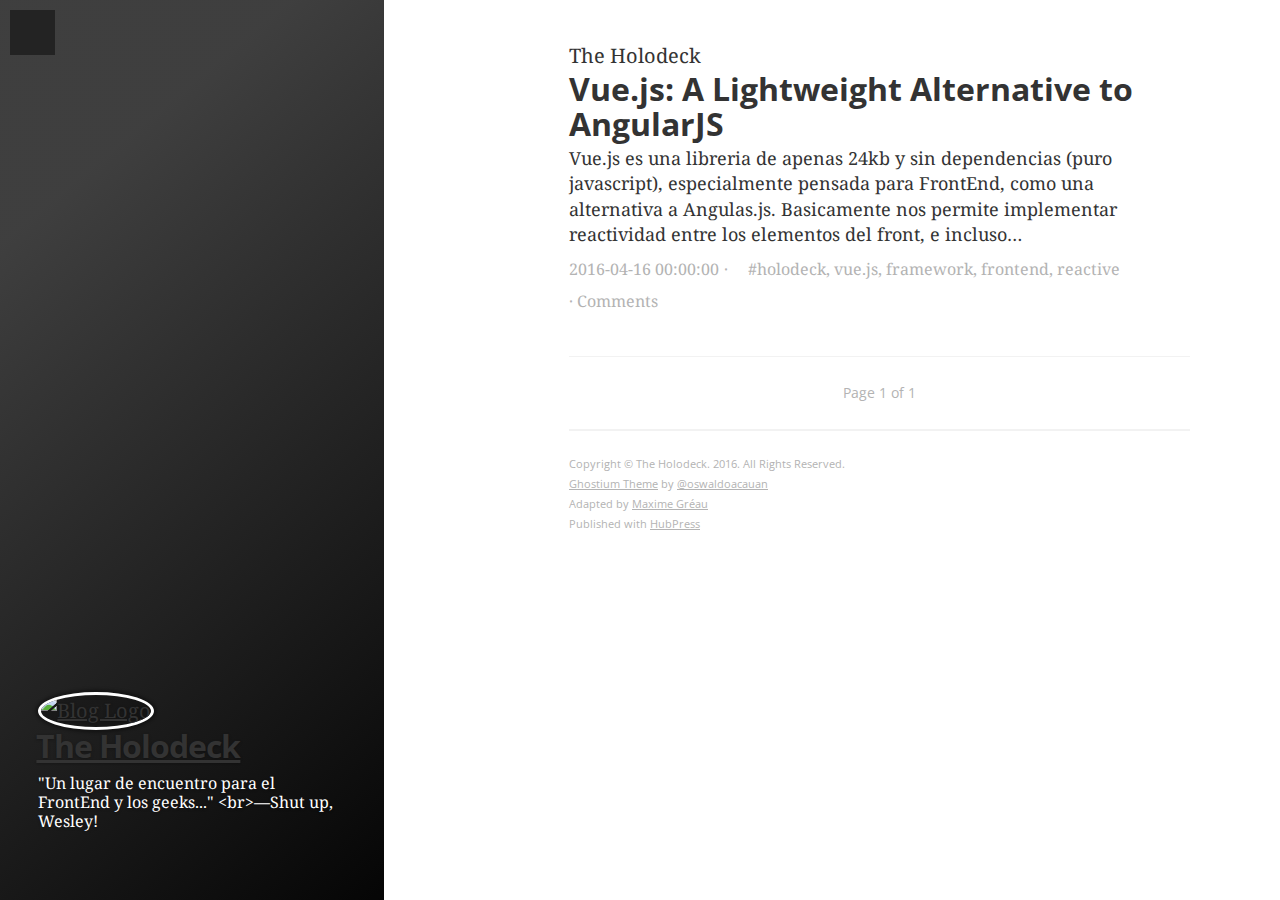
==== index.html @ 185a4615 "Publish page-1 index" ====
<!DOCTYPE html>
<html lang="en">
  <head>
    <meta charset="utf-8">
    <meta http-equiv="Content-Type" content="text/html; charset=utf-8">
    <meta http-equiv="X-UA-Compatible" content="IE=edge,chrome=1">

    <title>The Holodeck</title>

    <meta name="HandheldFriendly" content="True">
    <meta name="MobileOptimized" content="320">
    <meta name="apple-mobile-web-app-capable" content="yes">
    <meta name="apple-mobile-web-app-status-bar-style" content="black-translucent">
    <meta name="viewport" content="width=device-width, initial-scale=1, maximum-scale=1">

    <meta name="description" content="&quot;Un lugar de encuentro para el FrontEnd y los geeks...&quot; &lt;br&gt;—Shut up, Wesley!">

    <meta name="twitter:card" content="summary">
    <meta name="twitter:title" content="The Holodeck">
    <meta name="twitter:description" content="&quot;Un lugar de encuentro para el FrontEnd y los geeks...&quot; &lt;br&gt;—Shut up, Wesley!">

    <meta property="og:type" content="article">
    <meta property="og:title" content="The Holodeck">
    <meta property="og:description" content="&quot;Un lugar de encuentro para el FrontEnd y los geeks...&quot; &lt;br&gt;—Shut up, Wesley!">

    <!-- <meta name="twitter:site" content="">

<meta name="twitter:creator" content="">

<meta name="google-site-verification" content="">

<meta property="fb:admins" content="">
 -->

    <link href="/favicon.ico" rel="shortcut icon" type="image/x-icon">
    <link href="/apple-touch-icon-precomposed.png" rel="apple-touch-icon">

    <link href="//fonts.googleapis.com/" rel="dns-prefetch">
    <link href="//fonts.googleapis.com/css?family=Droid+Serif:400,700,400italic|Open+Sans:700,400&subset=latin,latin-ext" rel="stylesheet">

    <link rel="stylesheet" href="//Lukas238.github.io/the-holodeck/themes/ghostium/assets/css/main.min.css?v=1.0.0"/>
    <link rel="stylesheet" href="//Lukas238.github.io/the-holodeck/themes/ghostium/assets/css/custom.css?v=1.0.0"/>
    <link rel="stylesheet" href="//Lukas238.github.io/the-holodeck/themes/ghostium/assets/css/asciidoctor-foundation.css?v=1.0.0"/>




    <script type="text/javascript">
      var ga_ua = 'UA-XXXXX-X';
      
      var disqus_shortname = 'example';
      
      var enable_pjax = true;

      // Pace Options
      // ==============
      window.paceOptions = {
        catchupTime: 100,
        minTime: 100,
        elements: false,
        restartOnRequestAfter: 500,
        startOnPageLoad: false
      }

      // Ghostium Globals
      // ==============
      window.GHOSTIUM = {};
      GHOSTIUM.haveGA = typeof ga_ua !== 'undefined' && ga_ua !== 'UA-XXXXX-X';
      GHOSTIUM.haveDisqus = typeof disqus_shortname !== 'undefined' && disqus_shortname !== 'example';
      GHOSTIUM.enablePjax = typeof enable_pjax !== 'undefined' ? enable_pjax : true;
    </script>

    <script src="//Lukas238.github.io/the-holodeck/themes/ghostium/assets/js/head-scripts.min.js?v=1.0.0"></script>

    <link rel="canonical" href="https://Lukas238.github.io/the-holodeck" />
    <meta name="generator" content="Ghost ?" />
    <link rel="alternate" type="application/rss+xml" title="The Holodeck" href="https://Lukas238.github.io/the-holodeck/rss" />
    <link rel="stylesheet" href="//cdnjs.cloudflare.com/ajax/libs/highlight.js/8.4/styles/default.min.css">
  </head>
  <body class="home-template">

    <button data-action="open-drawer" id="drawer-button" class="drawer-button"><i class="fa fa-bars"></i></button>
    <nav tabindex="-1" class="drawer">
      <div class="drawer-container">
        <!--.drawer-search(role="search")-->
        <ul role="navigation" class="drawer-list">
          
          <li class="drawer-list-item">
            <a href="https://Lukas238.github.io/the-holodeck" data-pjax>
              <i class="fa fa-home"></i>Home
            </a>
          </li>
          <!-- <li class="drawer-list-item">
            <a href="https://Lukas238.github.io/the-holodeck" title="The Holodeck" data-pjax>
              <i class="fa fa-list-alt"></i>All posts
            </a>
          </li> -->
          <!--
          <li class="drawer-list-item">
            <a href="https://Lukas238.github.io/the-holodeck/rss/">
              <i class="fa fa-rss"></i>Subscribe to Feed
            </a>
          </li>
          -->
          <li class="drawer-list-divider"></li>
          <li class="drawer-list-item drawer-list-title">
            Follow me
          </li>
          
          
          <li class="drawer-list-item">
            <a href="https://twitter.com/lucasdasso" title="Twitter" target="_blank">
              <i class="fa fa-twitter"></i>Twitter
            </a>
          </li>
          <li class="drawer-list-item">
            <a href="https://github.com/Lukas238" title="Github" target="_blank">
              <i class="fa fa-github"></i>Github
            </a>
          </li>
        </ul>
      </div>
    </nav>

    <div class="drawer-overlay"></div>
    <main id="container" role="main" class="container">
      <div class="surface">
        <div class="surface-container">
          <div data-pjax-container class="content">
            
<aside role="banner" class="cover">
  <div  class="cover-image"></div>
  <div class="cover-container">
      <a href="https://Lukas238.github.io/the-holodeck" class="cover-logo" data-pjax>
        <img src="http://i.imgur.com/KBabik9.jpg" alt="Blog Logo">
      </a>
    <h1 class="cover-title"><a href="https://Lukas238.github.io/the-holodeck" title="The Holodeck">The Holodeck</a></h1>
    <p class="cover-description">&quot;Un lugar de encuentro para el FrontEnd y los geeks...&quot; &lt;br&gt;—Shut up, Wesley!</p>
  </div>
</aside>

<section class="wrapper" tabindex="0">
  <div class="wrapper-container">
    The Holodeck

    <section class="post-list">
        <article itemscope itemtype="http://schema.org/BlogPosting"
          role="article" class="post-item post tag-holodeck tag-vuejs tag-framework tag-frontend tag-reactive">
          <header class="post-item-header">
            <h2 itemprop="name" class="post-item-title">
              <a href="https://Lukas238.github.io/the-holodeck/2016/04/16/Vuejs-A-Lightweight-Alternative-to-Angular-J-S.html" itemprop="url" data-pjax title="Vue.js: A Lightweight Alternative to AngularJS">
                Vue.js: A Lightweight Alternative to AngularJS
              </a>
            </h2>
          </header>
          <section itemprop="description" class="post-item-excerpt">
            <p>Vue.js es una libreria de apenas 24kb y sin dependencias (puro javascript), especialmente pensada para FrontEnd, como una alternativa a Angulas.js. Basicamente nos permite implementar reactividad entre los elementos del front, e incluso&hellip;</p>
          </section>
          <footer class="post-item-footer">
            <ul class="post-item-meta-list">
              <li class="post-item-meta-item">
                <time datetime="2016-04-16" itemprop="datePublished">
                  2016-04-16 00:00:00<ago class="ago">
                </time>
              </li>
                <li class="post-item-meta-item">
                  <span class="tags"><i class="fa fa-tags"></i>
                      <span>
                      <a href="https://Lukas238.github.io/the-holodeck/tag/holodeck">#holodeck</a>, <a href="https://Lukas238.github.io/the-holodeck/tag/vuejs"> vue.js</a>, <a href="https://Lukas238.github.io/the-holodeck/tag/framework"> framework</a>, <a href="https://Lukas238.github.io/the-holodeck/tag/frontend"> frontend</a>, <a href="https://Lukas238.github.io/the-holodeck/tag/reactive"> reactive</a></span>
                  </span>
                </li>
              <li class="post-item-meta-item">
                <a href="https://Lukas238.github.io/the-holodeck/2016/04/16/Vuejs-A-Lightweight-Alternative-to-Angular-J-S.html#disqus_thread" data-pjax data-disqus-identifier="">Comments</a>
              </li>
            </ul>
          </footer>
        </article>
    </section>

      <nav role="pagination" class="post-list-pagination">
  <span class="post-list-pagination-item post-list-pagination-item-current">Page 1 of 1</span>
</nav>


    <footer role="contentinfo" class="footer">
      <p><small>Copyright &copy; <span itemprop="copyrightHolder">The Holodeck</span>. 2016. All Rights Reserved.</small></p>
      <p><small><a href="http://ghostium.oswaldoacauan.com/" target="_blank">Ghostium Theme</a> by <a href="http://twitter.com/oswaldoacauan" target="_blank">@oswaldoacauan</a></small></p>
      <p><small>Adapted by <a href="https://twitter.com/mgreau">Maxime Gréau</a></small></p>
      <p><small>Published with <a href="http://hubpress.io">HubPress</a></small></p>
    </footer>
  </div>
</section>

          </div>
        </div>
      </div>
    </main>

    <script src="//cdnjs.cloudflare.com/ajax/libs/jquery/2.1.3/jquery.min.js?v="></script> <script src="//cdnjs.cloudflare.com/ajax/libs/moment.js/2.9.0/moment-with-locales.min.js?v="></script> <script src="//cdnjs.cloudflare.com/ajax/libs/highlight.js/8.4/highlight.min.js?v="></script> 
      <script type="text/javascript">
        jQuery( document ).ready(function() {
          // change date with ago
          jQuery('ago.ago').each(function(){
            var element = jQuery(this).parent();
            element.html( moment(element.text()).fromNow());
          });
        });

        hljs.initHighlightingOnLoad();      
      </script>

    <script src="//Lukas238.github.io/the-holodeck/themes/ghostium/assets/js/foot-scripts.min.js?v=1.0.0"></script>


  </body>
</html>
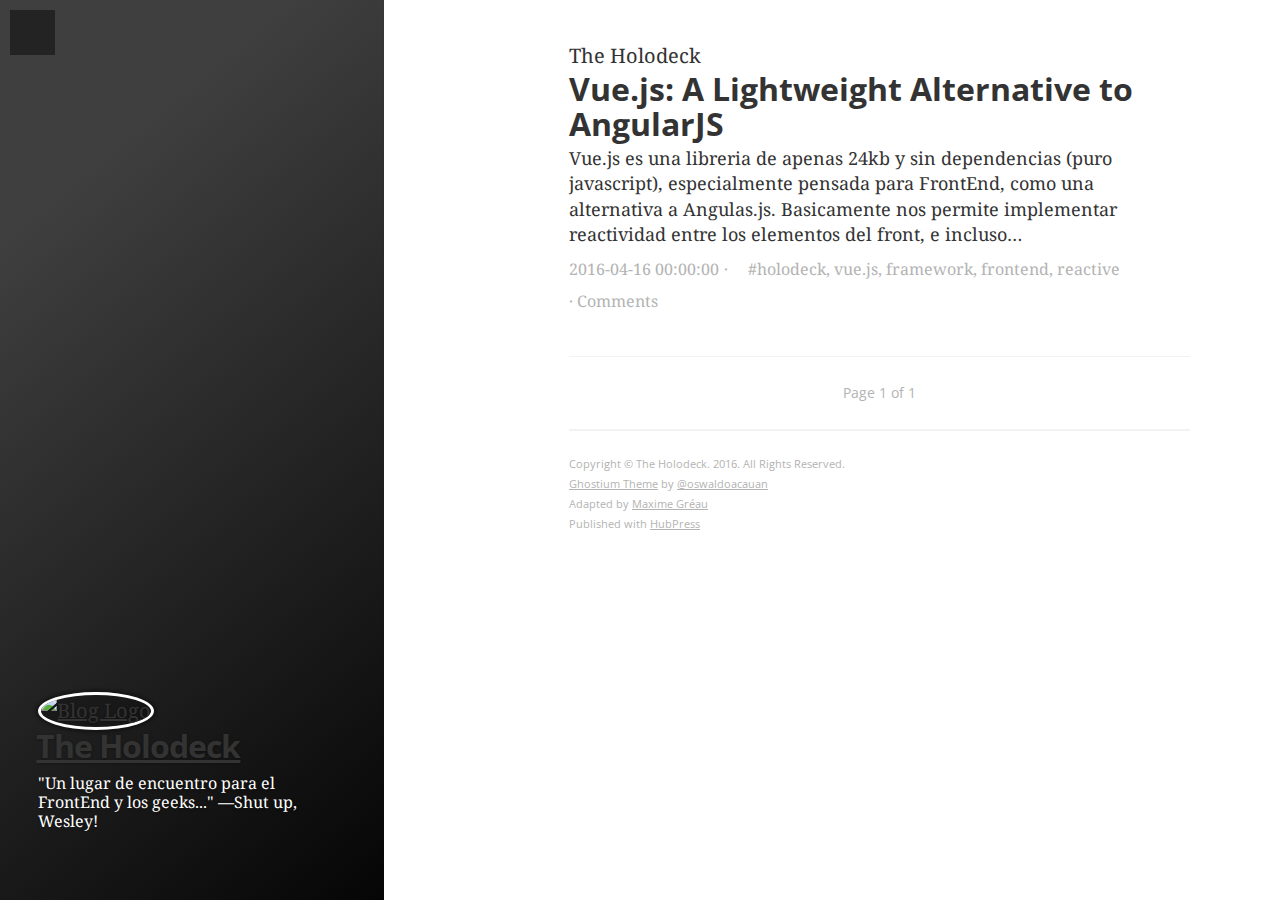
==== commit 001cf202: "Publish page-1 index" ====
--- a/index.html
+++ b/index.html
@@ -13,15 +13,18 @@
     <meta name="apple-mobile-web-app-status-bar-style" content="black-translucent">
     <meta name="viewport" content="width=device-width, initial-scale=1, maximum-scale=1">
 
-    <meta name="description" content="&quot;Un lugar de encuentro para el FrontEnd y los geeks...&quot; &lt;br&gt;—Shut up, Wesley!">
+    <meta name="description" content="&quot;Un lugar de encuentro para el FrontEnd y los geeks...&quot;
+—Shut up, Wesley!">
 
     <meta name="twitter:card" content="summary">
     <meta name="twitter:title" content="The Holodeck">
-    <meta name="twitter:description" content="&quot;Un lugar de encuentro para el FrontEnd y los geeks...&quot; &lt;br&gt;—Shut up, Wesley!">
+    <meta name="twitter:description" content="&quot;Un lugar de encuentro para el FrontEnd y los geeks...&quot;
+—Shut up, Wesley!">
 
     <meta property="og:type" content="article">
     <meta property="og:title" content="The Holodeck">
-    <meta property="og:description" content="&quot;Un lugar de encuentro para el FrontEnd y los geeks...&quot; &lt;br&gt;—Shut up, Wesley!">
+    <meta property="og:description" content="&quot;Un lugar de encuentro para el FrontEnd y los geeks...&quot;
+—Shut up, Wesley!">
 
     <!-- <meta name="twitter:site" content="">
 
@@ -135,7 +138,8 @@
         <img src="http://i.imgur.com/KBabik9.jpg" alt="Blog Logo">
       </a>
     <h1 class="cover-title"><a href="https://Lukas238.github.io/the-holodeck" title="The Holodeck">The Holodeck</a></h1>
-    <p class="cover-description">&quot;Un lugar de encuentro para el FrontEnd y los geeks...&quot; &lt;br&gt;—Shut up, Wesley!</p>
+    <p class="cover-description">&quot;Un lugar de encuentro para el FrontEnd y los geeks...&quot;
+—Shut up, Wesley!</p>
   </div>
 </aside>
 
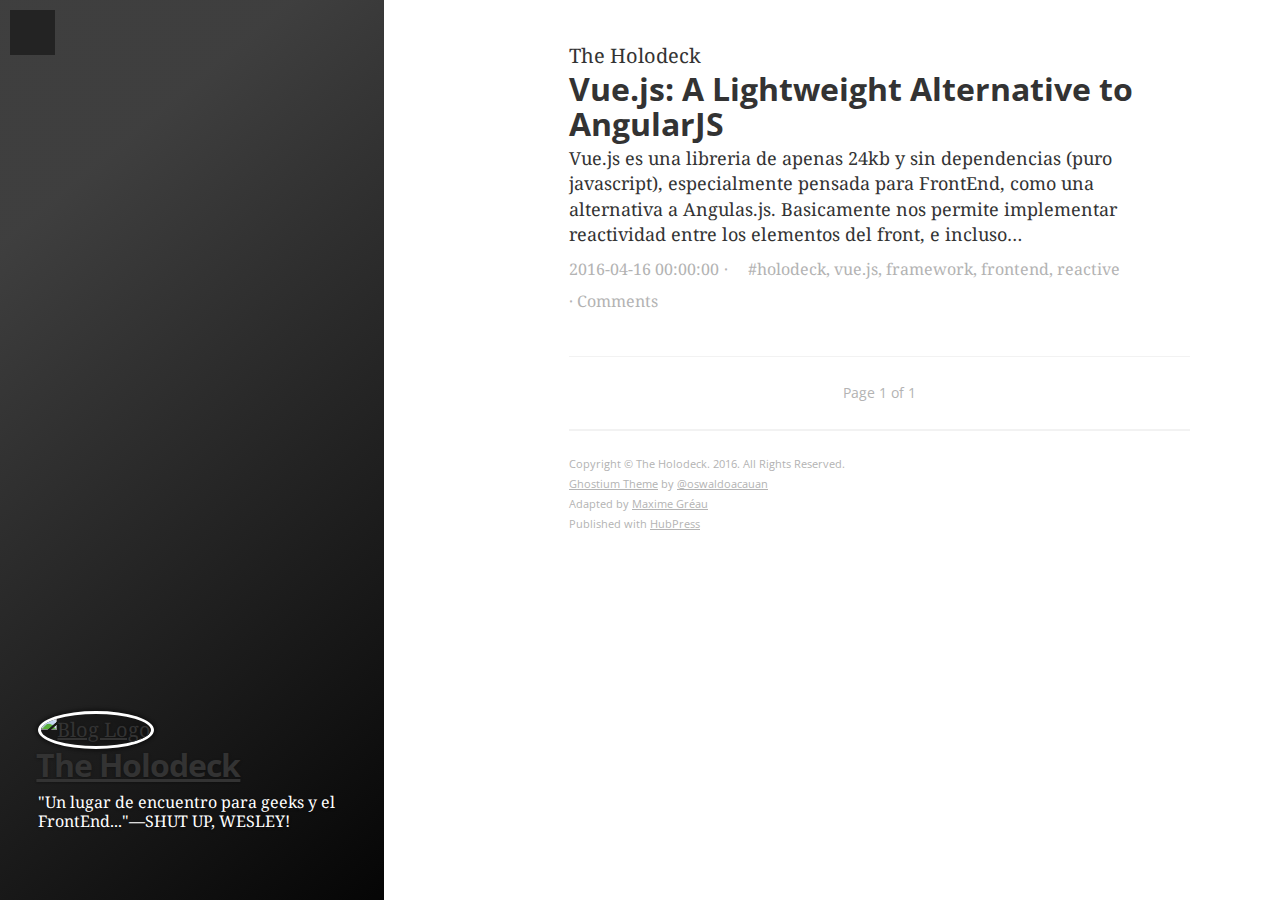
==== commit 6d59724c: "Publish page-1 index" ====
--- a/index.html
+++ b/index.html
@@ -13,18 +13,15 @@
     <meta name="apple-mobile-web-app-status-bar-style" content="black-translucent">
     <meta name="viewport" content="width=device-width, initial-scale=1, maximum-scale=1">
 
-    <meta name="description" content="&quot;Un lugar de encuentro para el FrontEnd y los geeks...&quot;
-—Shut up, Wesley!">
+    <meta name="description" content="&quot;Un lugar de encuentro para geeks y el FrontEnd...&quot;—SHUT UP, WESLEY!">
 
     <meta name="twitter:card" content="summary">
     <meta name="twitter:title" content="The Holodeck">
-    <meta name="twitter:description" content="&quot;Un lugar de encuentro para el FrontEnd y los geeks...&quot;
-—Shut up, Wesley!">
+    <meta name="twitter:description" content="&quot;Un lugar de encuentro para geeks y el FrontEnd...&quot;—SHUT UP, WESLEY!">
 
     <meta property="og:type" content="article">
     <meta property="og:title" content="The Holodeck">
-    <meta property="og:description" content="&quot;Un lugar de encuentro para el FrontEnd y los geeks...&quot;
-—Shut up, Wesley!">
+    <meta property="og:description" content="&quot;Un lugar de encuentro para geeks y el FrontEnd...&quot;—SHUT UP, WESLEY!">
 
     <!-- <meta name="twitter:site" content="">
 
@@ -138,8 +135,7 @@
         <img src="http://i.imgur.com/KBabik9.jpg" alt="Blog Logo">
       </a>
     <h1 class="cover-title"><a href="https://Lukas238.github.io/the-holodeck" title="The Holodeck">The Holodeck</a></h1>
-    <p class="cover-description">&quot;Un lugar de encuentro para el FrontEnd y los geeks...&quot;
-—Shut up, Wesley!</p>
+    <p class="cover-description">&quot;Un lugar de encuentro para geeks y el FrontEnd...&quot;—SHUT UP, WESLEY!</p>
   </div>
 </aside>
 
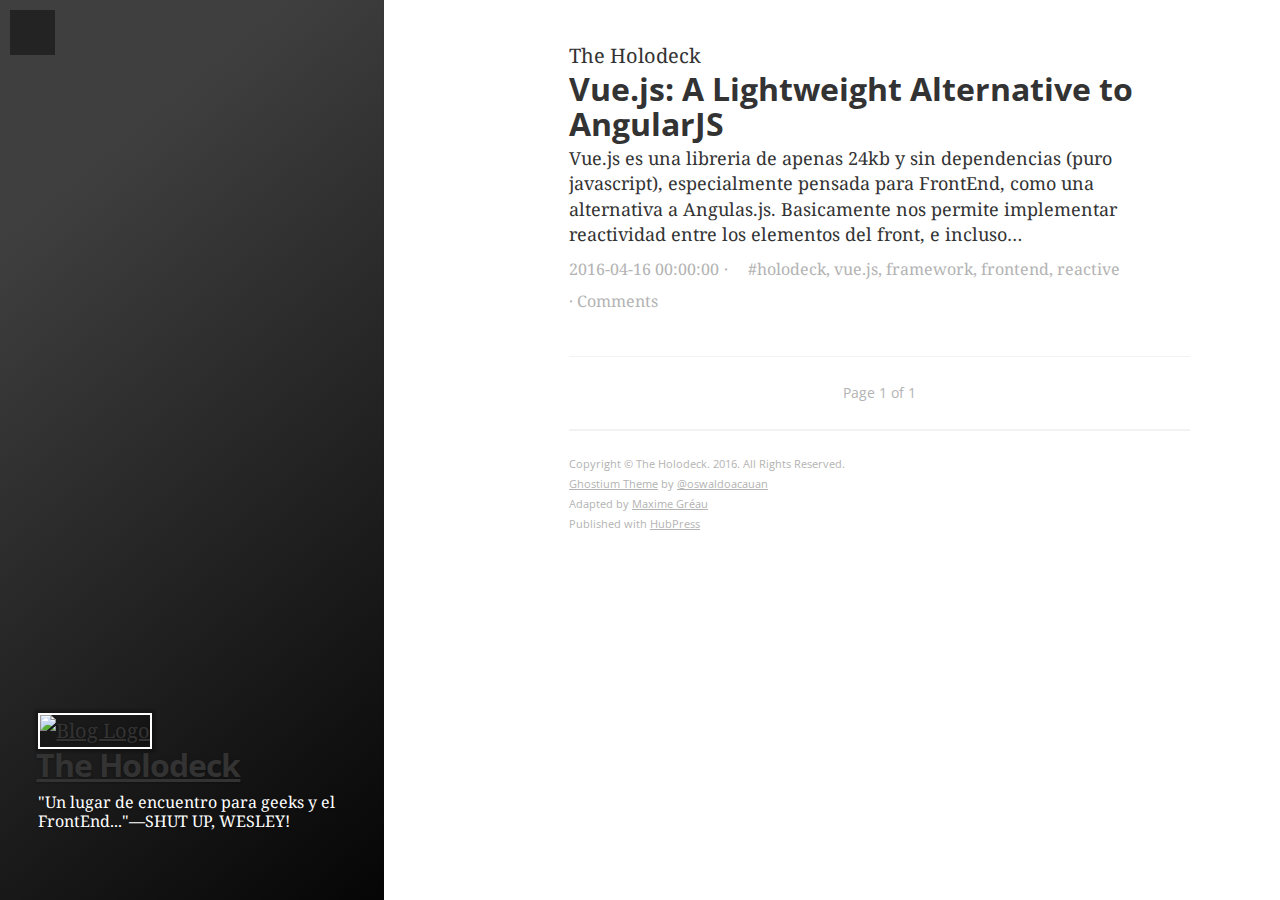
==== commit e20a41a6: "Publish page-1 index" ====
--- a/index.html
+++ b/index.html
@@ -132,7 +132,7 @@
   <div  class="cover-image"></div>
   <div class="cover-container">
       <a href="https://Lukas238.github.io/the-holodeck" class="cover-logo" data-pjax>
-        <img src="http://i.imgur.com/KBabik9.jpg" alt="Blog Logo">
+        <img src="http://c238.com.ar/hosting/the-holodeck/logo.php" alt="Blog Logo">
       </a>
     <h1 class="cover-title"><a href="https://Lukas238.github.io/the-holodeck" title="The Holodeck">The Holodeck</a></h1>
     <p class="cover-description">&quot;Un lugar de encuentro para geeks y el FrontEnd...&quot;—SHUT UP, WESLEY!</p>
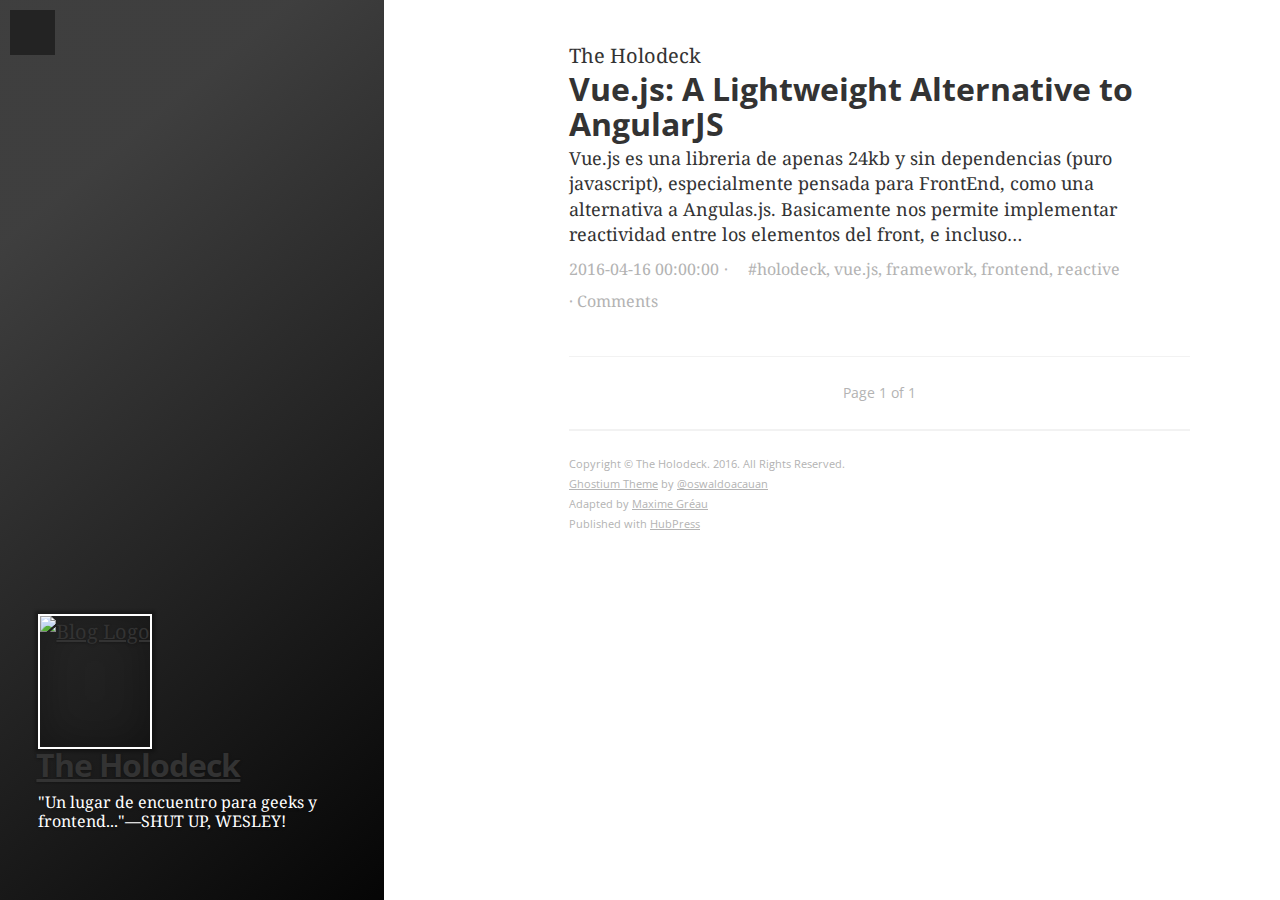
==== commit 64fed9c1: "Publish page-1 index" ====
--- a/index.html
+++ b/index.html
@@ -13,15 +13,15 @@
     <meta name="apple-mobile-web-app-status-bar-style" content="black-translucent">
     <meta name="viewport" content="width=device-width, initial-scale=1, maximum-scale=1">
 
-    <meta name="description" content="&quot;Un lugar de encuentro para geeks y el FrontEnd...&quot;—SHUT UP, WESLEY!">
+    <meta name="description" content="&quot;Un lugar de encuentro para geeks y frontend...&quot;—SHUT UP, WESLEY!">
 
     <meta name="twitter:card" content="summary">
     <meta name="twitter:title" content="The Holodeck">
-    <meta name="twitter:description" content="&quot;Un lugar de encuentro para geeks y el FrontEnd...&quot;—SHUT UP, WESLEY!">
+    <meta name="twitter:description" content="&quot;Un lugar de encuentro para geeks y frontend...&quot;—SHUT UP, WESLEY!">
 
     <meta property="og:type" content="article">
     <meta property="og:title" content="The Holodeck">
-    <meta property="og:description" content="&quot;Un lugar de encuentro para geeks y el FrontEnd...&quot;—SHUT UP, WESLEY!">
+    <meta property="og:description" content="&quot;Un lugar de encuentro para geeks y frontend...&quot;—SHUT UP, WESLEY!">
 
     <!-- <meta name="twitter:site" content="">
 
@@ -135,7 +135,7 @@
         <img src="http://c238.com.ar/hosting/the-holodeck/logo.php" alt="Blog Logo">
       </a>
     <h1 class="cover-title"><a href="https://Lukas238.github.io/the-holodeck" title="The Holodeck">The Holodeck</a></h1>
-    <p class="cover-description">&quot;Un lugar de encuentro para geeks y el FrontEnd...&quot;—SHUT UP, WESLEY!</p>
+    <p class="cover-description">&quot;Un lugar de encuentro para geeks y frontend...&quot;—SHUT UP, WESLEY!</p>
   </div>
 </aside>
 
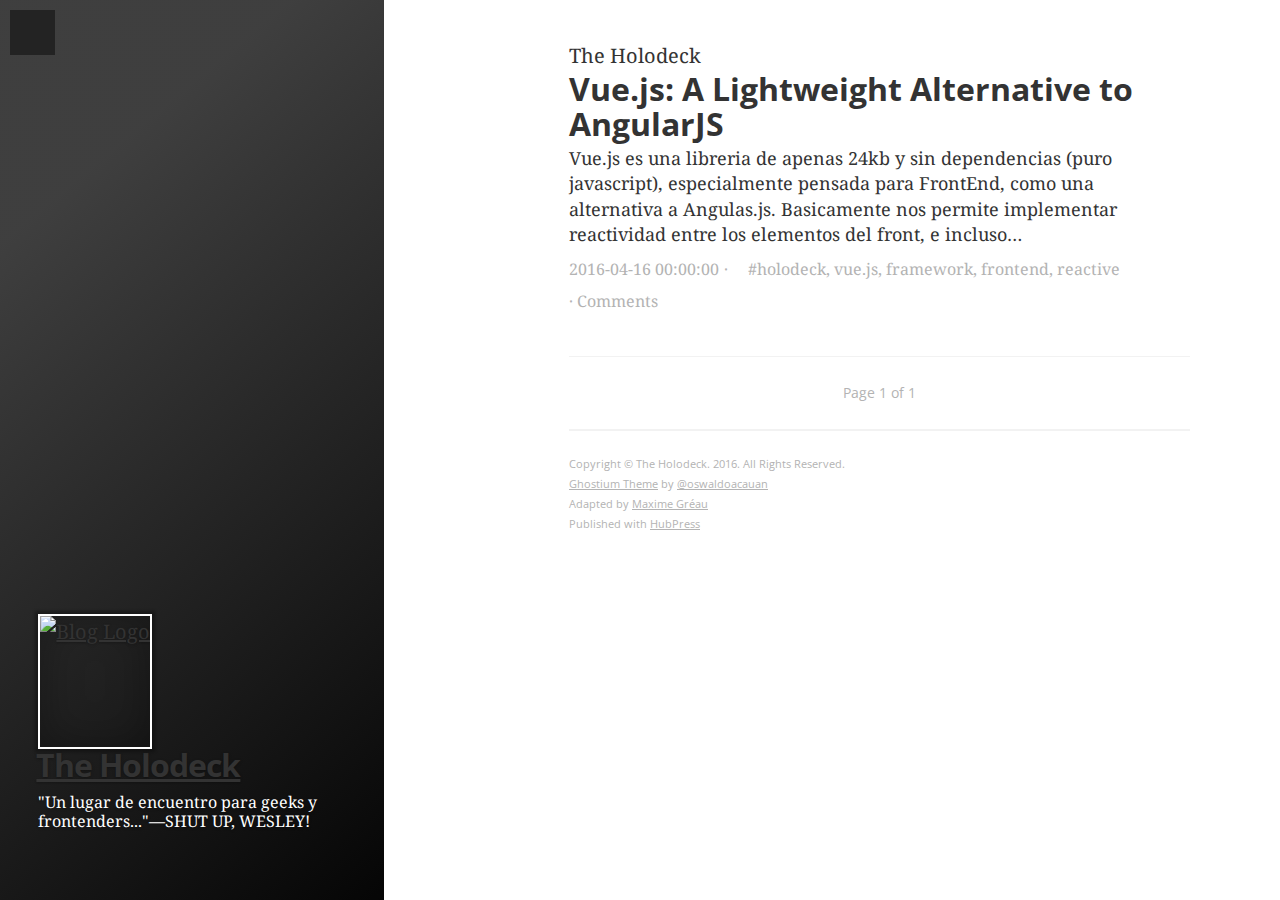
==== commit 644cc538: "Publish page-1 index" ====
--- a/index.html
+++ b/index.html
@@ -13,15 +13,15 @@
     <meta name="apple-mobile-web-app-status-bar-style" content="black-translucent">
     <meta name="viewport" content="width=device-width, initial-scale=1, maximum-scale=1">
 
-    <meta name="description" content="&quot;Un lugar de encuentro para geeks y frontend...&quot;—SHUT UP, WESLEY!">
+    <meta name="description" content="&quot;Un lugar de encuentro para geeks y frontenders...&quot;—SHUT UP, WESLEY!">
 
     <meta name="twitter:card" content="summary">
     <meta name="twitter:title" content="The Holodeck">
-    <meta name="twitter:description" content="&quot;Un lugar de encuentro para geeks y frontend...&quot;—SHUT UP, WESLEY!">
+    <meta name="twitter:description" content="&quot;Un lugar de encuentro para geeks y frontenders...&quot;—SHUT UP, WESLEY!">
 
     <meta property="og:type" content="article">
     <meta property="og:title" content="The Holodeck">
-    <meta property="og:description" content="&quot;Un lugar de encuentro para geeks y frontend...&quot;—SHUT UP, WESLEY!">
+    <meta property="og:description" content="&quot;Un lugar de encuentro para geeks y frontenders...&quot;—SHUT UP, WESLEY!">
 
     <!-- <meta name="twitter:site" content="">
 
@@ -135,7 +135,7 @@
         <img src="http://c238.com.ar/hosting/the-holodeck/logo.php" alt="Blog Logo">
       </a>
     <h1 class="cover-title"><a href="https://Lukas238.github.io/the-holodeck" title="The Holodeck">The Holodeck</a></h1>
-    <p class="cover-description">&quot;Un lugar de encuentro para geeks y frontend...&quot;—SHUT UP, WESLEY!</p>
+    <p class="cover-description">&quot;Un lugar de encuentro para geeks y frontenders...&quot;—SHUT UP, WESLEY!</p>
   </div>
 </aside>
 
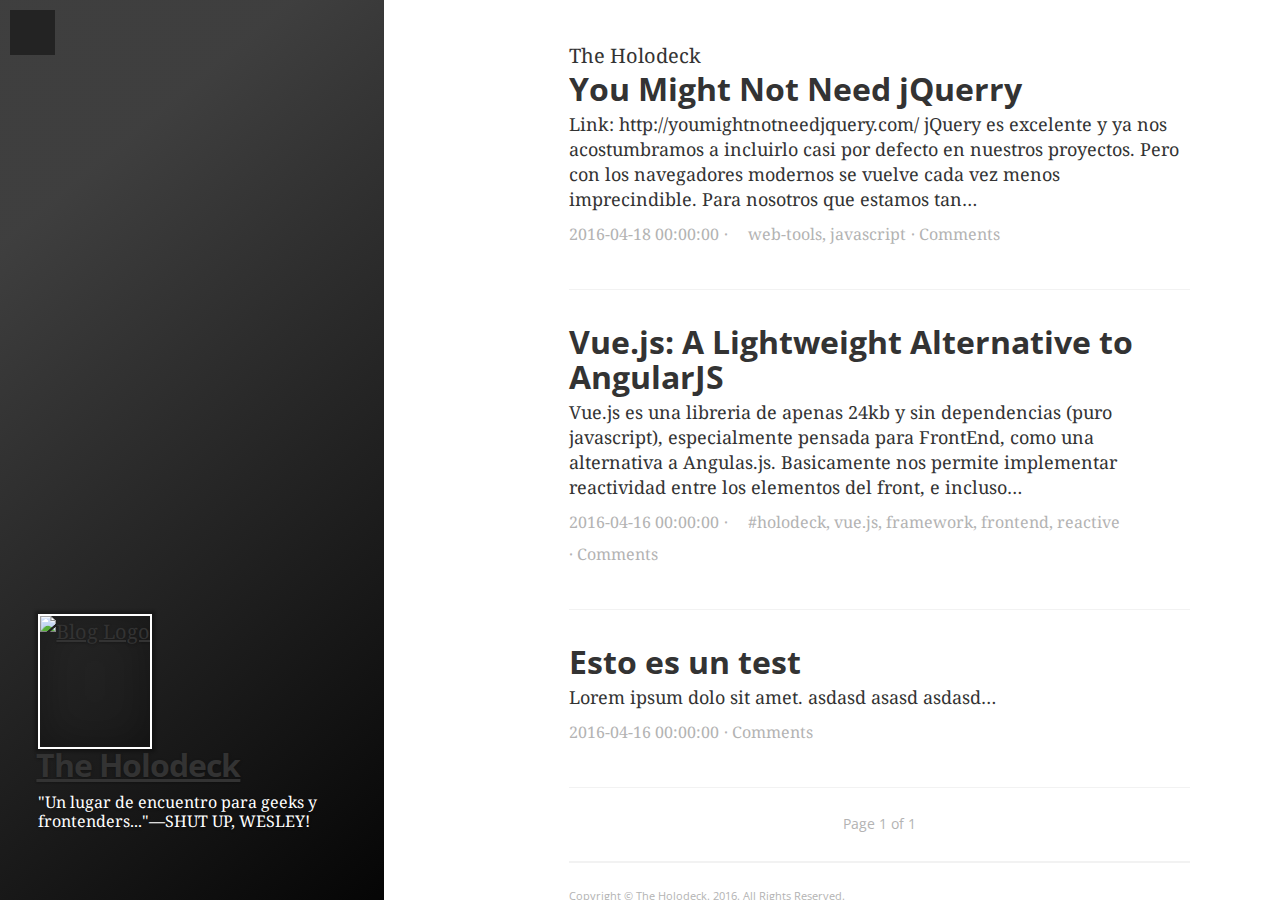
==== commit 0902587d: "Publish page-1 index" ====
--- a/index.html
+++ b/index.html
@@ -145,6 +145,37 @@
 
     <section class="post-list">
         <article itemscope itemtype="http://schema.org/BlogPosting"
+          role="article" class="post-item post tag-web-tools tag-javascript">
+          <header class="post-item-header">
+            <h2 itemprop="name" class="post-item-title">
+              <a href="https://Lukas238.github.io/the-holodeck/2016/04/18/You-Might-Not-Need-j-Querry.html" itemprop="url" data-pjax title="You Might Not Need jQuerry">
+                You Might Not Need jQuerry
+              </a>
+            </h2>
+          </header>
+          <section itemprop="description" class="post-item-excerpt">
+            <p>Link: http://youmightnotneedjquery.com/ jQuery es excelente y ya nos acostumbramos a incluirlo casi por defecto en nuestros proyectos. Pero con los navegadores modernos se vuelve cada vez menos imprecindible. Para nosotros que estamos tan&hellip;</p>
+          </section>
+          <footer class="post-item-footer">
+            <ul class="post-item-meta-list">
+              <li class="post-item-meta-item">
+                <time datetime="2016-04-18" itemprop="datePublished">
+                  2016-04-18 00:00:00<ago class="ago">
+                </time>
+              </li>
+                <li class="post-item-meta-item">
+                  <span class="tags"><i class="fa fa-tags"></i>
+                      <span>
+                      <a href="https://Lukas238.github.io/the-holodeck/tag/web-tools">web-tools</a>, <a href="https://Lukas238.github.io/the-holodeck/tag/javascript"> javascript</a></span>
+                  </span>
+                </li>
+              <li class="post-item-meta-item">
+                <a href="https://Lukas238.github.io/the-holodeck/2016/04/18/You-Might-Not-Need-j-Querry.html#disqus_thread" data-pjax data-disqus-identifier="">Comments</a>
+              </li>
+            </ul>
+          </footer>
+        </article>
+        <article itemscope itemtype="http://schema.org/BlogPosting"
           role="article" class="post-item post tag-holodeck tag-vuejs tag-framework tag-frontend tag-reactive">
           <header class="post-item-header">
             <h2 itemprop="name" class="post-item-title">
@@ -175,6 +206,31 @@
             </ul>
           </footer>
         </article>
+        <article itemscope itemtype="http://schema.org/BlogPosting"
+          role="article" class="post-item post">
+          <header class="post-item-header">
+            <h2 itemprop="name" class="post-item-title">
+              <a href="https://Lukas238.github.io/the-holodeck/2016/04/16/Esto-es-un-test.html" itemprop="url" data-pjax title="Esto es un test">
+                Esto es un test
+              </a>
+            </h2>
+          </header>
+          <section itemprop="description" class="post-item-excerpt">
+            <p>Lorem ipsum dolo sit amet. asdasd asasd asdasd&hellip;</p>
+          </section>
+          <footer class="post-item-footer">
+            <ul class="post-item-meta-list">
+              <li class="post-item-meta-item">
+                <time datetime="2016-04-16" itemprop="datePublished">
+                  2016-04-16 00:00:00<ago class="ago">
+                </time>
+              </li>
+              <li class="post-item-meta-item">
+                <a href="https://Lukas238.github.io/the-holodeck/2016/04/16/Esto-es-un-test.html#disqus_thread" data-pjax data-disqus-identifier="">Comments</a>
+              </li>
+            </ul>
+          </footer>
+        </article>
     </section>
 
       <nav role="pagination" class="post-list-pagination">
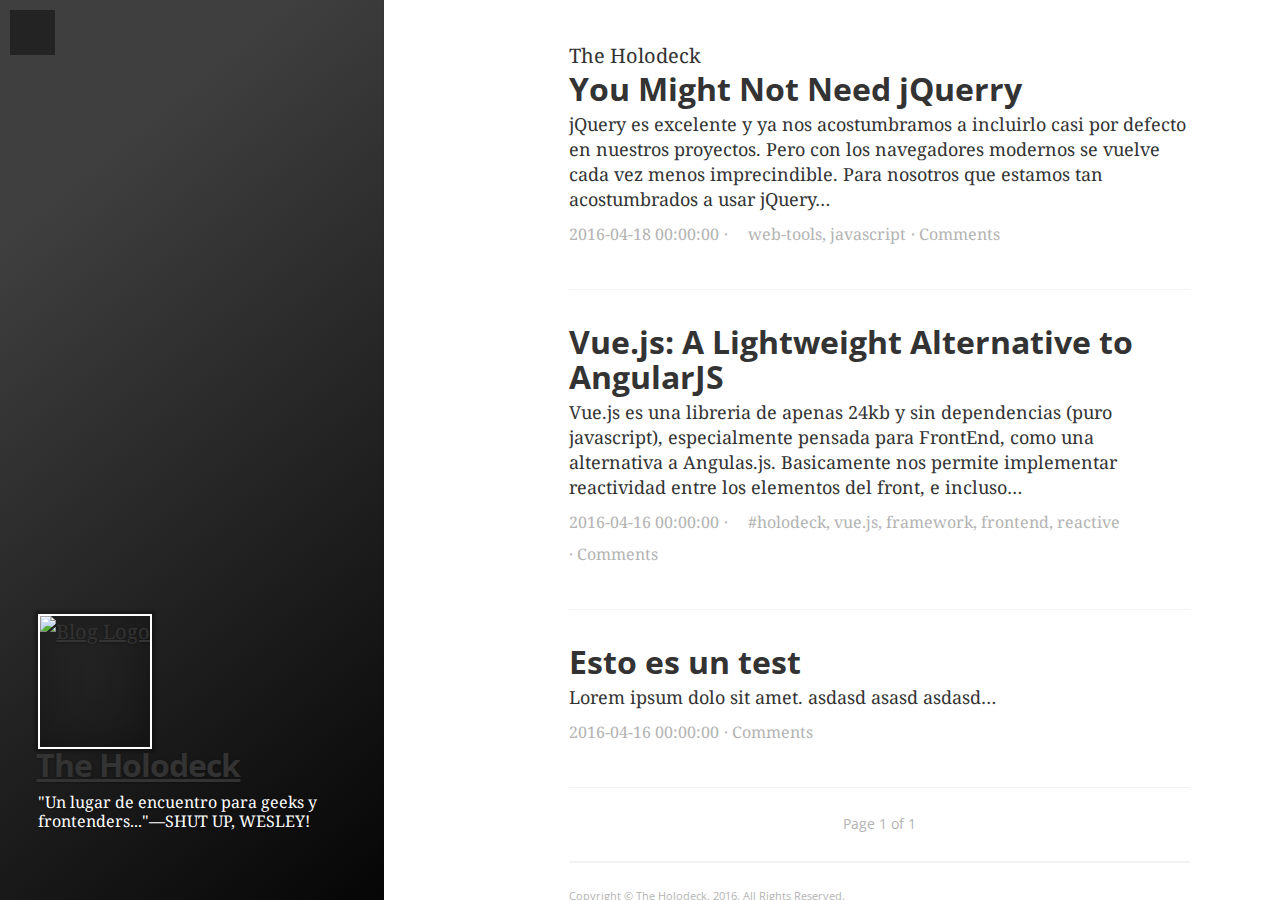
==== commit 0d3444a9: "Publish page-1 index" ====
--- a/index.html
+++ b/index.html
@@ -154,7 +154,7 @@
             </h2>
           </header>
           <section itemprop="description" class="post-item-excerpt">
-            <p>Link: http://youmightnotneedjquery.com/ jQuery es excelente y ya nos acostumbramos a incluirlo casi por defecto en nuestros proyectos. Pero con los navegadores modernos se vuelve cada vez menos imprecindible. Para nosotros que estamos tan&hellip;</p>
+            <p>jQuery es excelente y ya nos acostumbramos a incluirlo casi por defecto en nuestros proyectos. Pero con los navegadores modernos se vuelve cada vez menos imprecindible. Para nosotros que estamos tan acostumbrados a usar jQuery&hellip;</p>
           </section>
           <footer class="post-item-footer">
             <ul class="post-item-meta-list">
